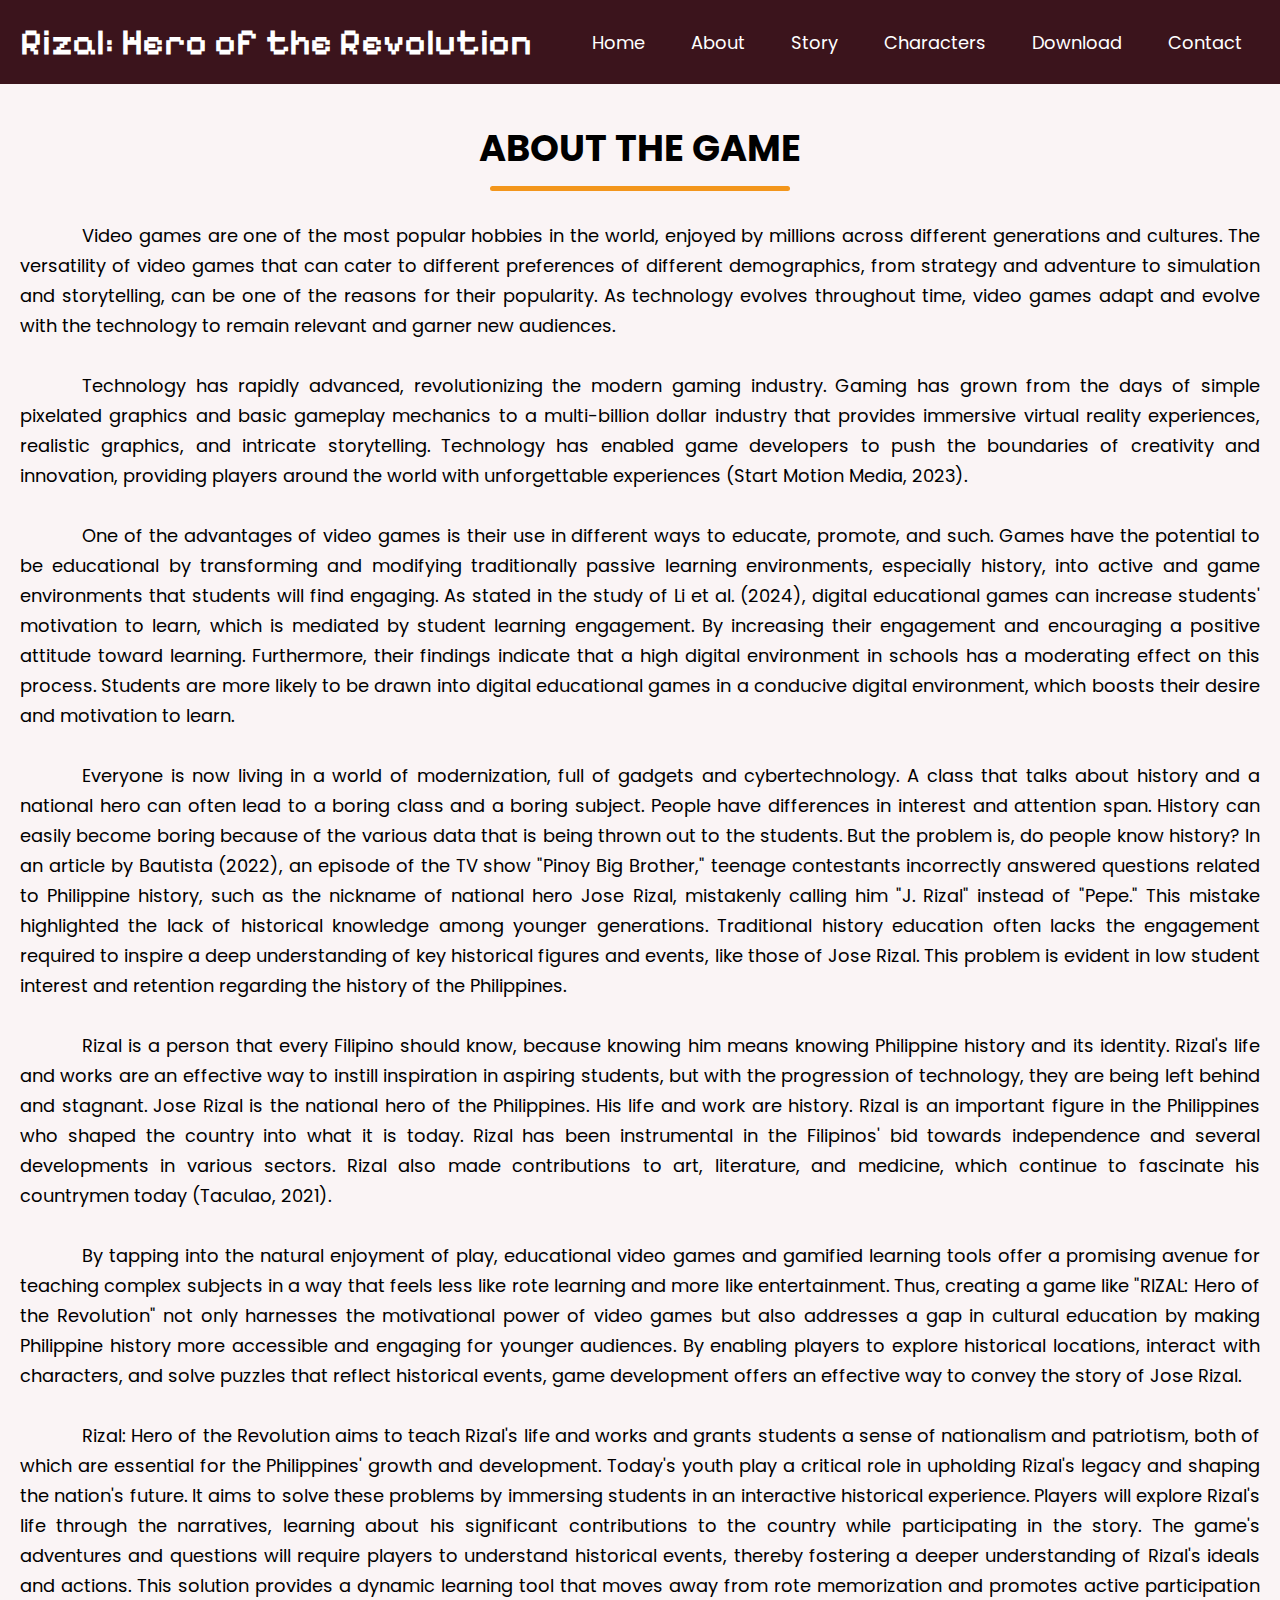
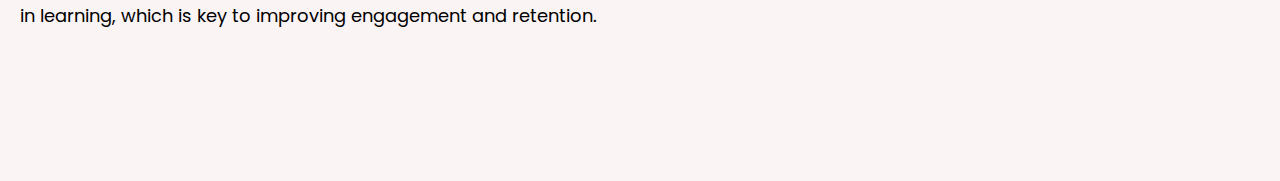
==== about.html @ 0fcb0ff8 "Add files via upload" ====
<html lang="en">
<head>
    <meta charset="UTF-8">
    <meta name="viewport" content="width=device-width, initial-scale=1.0">
    <title>Rizal: Hero of the Revolution</title>
    <link rel="stylesheet" href="https://cdnjs.cloudflare.com/ajax/libs/font-awesome/6.6.0/css/all.min.css">
    <link rel="stylesheet" href="style.css">
</head>
<body>
    <!--Header / Nav Bar-->
    <header>
        <nav class="nav-bar section-content">
            <a href="index.html" class="nav-logo">
                <h2 class="logo-text">Rizal: Hero of the Revolution</h2>
            </a>
            <ul class="nav-menu">
                <button id="menu-close-button" class="fas fa-times"></button>
                
                <li class="nav-item">
                    <a href="index.html" class="nav-link">Home</a>
                </li>
                <li class="nav-item">
                    <a href="about.html" class="nav-link">About</a>
                </li>
                <li class="nav-item">
                    <a href="story.html" class="nav-link">Story</a>
                </li>
                <li class="nav-item">
                    <a href="characters.html" class="nav-link">Characters</a>
                </li>

                <li class="nav-item">
                    <a href="download.html" class="nav-link">Download</a>
                </li>
                <li class="nav-item">
                    <a href="contact.html" class="nav-link">Contact</a>
                </li>
            </ul>

            <button id="menu-open-button" class="fas fa-bars"></button>
        </nav>
    </header>

    <!--About-->
    <section class="about-section">
        <div class="section-content">
            <div class="about-details">
                <h2 class="section-title">About the Game</h2>
                <p class="text">Video games are one of the most popular hobbies in the world, enjoyed by millions across different generations and cultures. 
                    The versatility of video games that can cater to different preferences of different demographics, from strategy and adventure to simulation and storytelling, 
                    can be one of the reasons for their popularity. As technology evolves throughout time, video games adapt and evolve with the technology to remain relevant and garner new audiences.</p>
                <p class="text">Technology has rapidly advanced, revolutionizing the modern gaming industry. Gaming has grown from the days of simple pixelated graphics and basic gameplay mechanics to a 
                    multi-billion dollar industry that provides immersive virtual reality experiences, realistic graphics, and intricate storytelling. Technology has enabled game developers to push the 
                    boundaries of creativity and innovation, providing players around the world with unforgettable experiences (Start Motion Media, 2023).</p>
                <p class="text">One of the advantages of video games is their use in different ways to educate, promote, and such. Games have the potential to be educational 
                    by transforming and modifying traditionally passive learning environments, especially history, into active and game environments that students will find engaging. 
                    As stated in the study of Li et al. (2024), digital educational games can increase students' motivation to learn, which is mediated by student learning engagement. 
                    By increasing their engagement and encouraging a positive attitude toward learning. Furthermore, their findings indicate that a high digital environment in schools 
                    has a moderating effect on this process. Students are more likely to be drawn into digital educational games in a conducive digital environment, which boosts their desire and motivation to learn.</p>
                <p class="text">Everyone is now living in a world of modernization, full of gadgets and cybertechnology. A class that talks about history and a national hero can often lead to a boring class and a boring subject. 
                    People have differences in interest and attention span. History can easily become boring because of the various data that is being thrown out to the students. But the problem is, do people know history? 
                    In an article by Bautista (2022), an episode of the TV show "Pinoy Big Brother," teenage contestants incorrectly answered questions related to Philippine history, such as the nickname of national hero Jose Rizal, 
                    mistakenly calling him "J. Rizal" instead of "Pepe." This mistake highlighted the lack of historical knowledge among younger generations. Traditional history education often lacks the engagement required to inspire a 
                    deep understanding of key historical figures and events, like those of Jose Rizal. This problem is evident in low student interest and retention regarding the history of the Philippines.</p>
                <p class="text">Rizal is a person that every Filipino should know, because knowing him means knowing Philippine history and its identity. Rizal's life and works are an effective way to instill inspiration in aspiring students, 
                    but with the progression of technology, they are being left behind and stagnant. Jose Rizal is the national hero of the Philippines. His life and work are history. 
                    Rizal is an important figure in the Philippines who shaped the country into what it is today. Rizal has been instrumental in the Filipinos' bid towards independence and several developments in various sectors. 
                    Rizal also made contributions to art, literature, and medicine, which continue to fascinate his countrymen today (Taculao, 2021).</p>
                <p class="text">By tapping into the natural enjoyment of play, educational video games and gamified learning tools offer a promising avenue for teaching complex 
                    subjects in a way that feels less like rote learning and more like entertainment. Thus, creating a game like "RIZAL: Hero of the Revolution" not only harnesses the 
                    motivational power of video games but also addresses a gap in cultural education by making Philippine history more accessible and engaging for younger audiences. 
                    By enabling players to explore historical locations, interact with characters, and solve puzzles that reflect historical events, game development offers an effective way to convey the story of Jose Rizal.</p>
                <p class="text">Rizal: Hero of the Revolution aims to teach Rizal's life and works and grants students a sense of nationalism and patriotism, both of which are essential for the Philippines' 
                    growth and development. Today's youth play a critical role in upholding Rizal's legacy and shaping the nation's future. It aims to solve these problems by immersing students in an interactive 
                    historical experience. Players will explore Rizal's life through the narratives, learning about his significant contributions to the country while participating in the story. 
                    The game's adventures and questions will require players to understand historical events, thereby fostering a deeper understanding of Rizal's ideals and actions. This solution 
                    provides a dynamic learning tool that moves away from rote memorization and promotes active participation in learning, which is key to improving engagement and retention.</p>
            </div>
        </div>
    </section>

    <script src="script.js"></script>
</body>
</html>
---- style.css ----
/*Import Google Font*/
@import url('https://fonts.googleapis.com/css2?family=Pixelify+Sans:wght@400..700&family=Poppins:ital,wght@0,400;0,500;0,600;0,700;1,400&display=swap');

* {
    margin: 0;
    padding: 0;
    box-sizing: border-box;
    font-family: "Poppins", sans-serif;
}

:root {
    /* Colors */
    --white-color: #fff;
    --dark-color: #252525;
    --primary-color: #3b141c;
    --secondary-color: #f3961c;
    --light-pink-color: #faf4f5;
    --medium-gray-color: #ccc;
  
    /* Font size */
    --font-size-s: 0.9rem;
    --font-size-n: 1rem;
    --font-size-m: 1.12rem;
    --font-size-l: 1.5rem;
    --font-size-xl: 2rem;
    --font-size-xxl: 2.3rem;
  
    /* Font weight */
    --font-weight-normal: 400;
    --font-weight-medium: 500;
    --font-weight-semibold: 600;
    --font-weight-bold: 700;
  
    /* Border radius */
    --border-radius-s: 8px;
    --border-radius-m: 30px;
    --border-radius-circle: 50%;
  
    /* Site max width */
    --site-max-width: 1300px;
  }


/*Styling for the whole site*/

ul {
    list-style: none;
}

a {
    text-decoration: none;
}

button {
    cursor: pointer;
    border: none;
    background: none;
}

img {
    width: 100%;
}

.section-content {
    margin: 0 auto;
    padding: 0 20px;
    max-width: var(--site-max-width);
}

.section-title {
    text-align: center;
    padding: 60px 0 100px;
    text-transform: uppercase;
    font-size: var(--font-size-xxl);
}

.section-title::after {
    content: "";
    width: 300px;
    height: 5px;
    display: block;
    margin: 10px auto 0;
    border-radius: var(--border-radius-s);
    background: var(--secondary-color);
}

.chapter-image {
    border-radius: var(--border-radius-m);
    margin: 50px 0 50px
}

/*Navbar styling*/

header {
    position: fixed;
    width: 100%;
    z-index: 5;
    background: var(--primary-color);
}

header .nav-bar {
    display: flex;
    padding: 20px;
    align-items: center;
    justify-content: space-between;
    max-width: 100%;
}

.nav-bar .nav-logo .logo-text {
    color: var(--white-color);
    font-size: var(--font-size-xxl);
    font-family: "Pixelify Sans", sans-serif;
    font-weight: var(--font-weight-semibold);
}

.nav-bar .nav-menu {
    display: flex;
    gap: 10px;
}

.nav-bar .nav-menu .nav-link {
    padding: 12px 18px;
    color: var(--white-color);
    font-size: var(--font-size-m);
    border-radius: var(--border-radius-m);
    transition: 0.3s ease;
}

.nav-bar .nav-menu .nav-link:hover {
    color: var(--primary-color);
    background: var(--secondary-color);
}

.nav-bar :where(#menu-close-button, #menu-open-button) {
    display: none;
}

/*Welcome Section*/
.welcome-section {
    min-height: 100vh;
    background: var(--primary-color);
}

.welcome-section .section-content {
    display: flex;
    align-items: center;
    min-height: 100vh;
    color: var(--white-color);
    justify-content: space-between;
}

.welcome-section .welcome-details .title {
    font-size: var(--font-size-xxl);
    color: var(--secondary-color);
    font-family: "Pixelify Sans", sans-serif;
}

.welcome-section .welcome-details .subtitle {
    margin-top: 8px;
    max-width: 70%;
    font-size: var(--font-size-xl);
    font-weight: var(--font-weight-semibold);
    font-family: "Pixelify Sans", sans-serif;
}

.welcome-section .welcome-details .description {
    max-width: 70%;
    margin: 24px 0 40px;
    font-size: var(--font-size-m);
}

.welcome-section .welcome-details .buttons {
    display: flex;
    gap: 23px;
}

.welcome-section .welcome-details .button {
    padding: 10px 26px;
    border: 2px solid transparent;
    color: var(--primary-color);
    border-radius: var(--border-radius-m);
    background: var(--secondary-color);
    font-weight: var(--font-weight-medium);
    transition: 0.3s ease;
}

.welcome-section .welcome-details .button:hover,
.welcome-section .welcome-details .contact-us {
    color: var(--white-color);
    border-color: var(--white-color);
    background: transparent;
}

.welcome-section .welcome-details .contact-us:hover {
    color: var(--primary-color);
    border-color: var(--secondary-color);
    background: var(--secondary-color);
}


.welcome-section .rizal-image-wrapper {
    max-width: 500px;
    margin-right: 30px;
}

/*About Section*/
.about-section {
    padding: 120px 0;
    background: var(--light-pink-color);
}

.about-section .section-content {
    display: flex;
    gap: 50px;
    align-items: center;
    justify-content: space-between;
}

.about-section .about-details .section-title {
    padding: 0;
}

.about-section .about-details .text {
    line-height: 30px;
    margin: 30px 0 30px;
    text-align: justify;
    text-indent: 5%;
    font-size: var(--font-size-m);
}

/*Story Section*/
.story-section {
    padding: 120px 0;
    background: var(--white-color);
}

.story-section .section-content {
    display: flex;
    gap: 50px;
    align-items: center;
    justify-content: space-between;
}

.story-section .story-details .section-title {
    padding: 0;
}

.story-section .story-details .text {
    line-height: 30px;
    margin: 30px 0 30px;
    text-align: justify;
    text-indent: 5%;
    font-size: var(--font-size-m);
}

/*Character Section*/
.character-section {
    padding: 120px 0;
    background: var(--light-pink-color);
}

.character-content {
    width: 100%;
    display: flex;
    gap: 40px;
    flex-wrap: wrap;
    justify-content: center;
    align-items: center;
}
  
.character-card {
    background-color: transparent;
    width: 300px;
    height: 300px;
    perspective: 1000px;
}
  
.character-card-inner {
    position: relative;
    width: 100%;
    height: 100%;
    transition: transform 0.6s;
    transform-style: preserve-3d;
}
  
.character-card-front, .character-card-back {
    position: absolute;
    width: 100%;
    height: 100%;
    backface-visibility: hidden;
}
  
.character-card-front {
    background-color: #bbb;
    display: flex;
    justify-content: center;
    align-items: center;
}
  
.character-card-back {
    background-color: var(--primary-color);
    color: white;
    display: flex;
    flex-direction: column;
    justify-content: center;
    align-items: center;
    text-align: center;
    padding: 10px;
    transform: rotateY(180deg);
}
  
.character-card:hover .character-card-inner {
    transform: rotateY(180deg);
}
  
.character-card-image {
    width: 100%;
    height: 100%;
    object-fit: cover;
}

/*Download Section*/
.download-section {
    padding: 120px 0;
    background: var(--white-color);
    text-align: center;
    width: 100%;
}

.download-button {
    margin: 80px 0 80px;
    font-size: var(--font-size-xxl);
    padding: 40px 80px;
    background-color: var(--primary-color);
    color: var(--white-color);
    border-radius: 30px;
    cursor: pointer;
    transition: background-color 0.3s ease, transform 0.2s ease;
}

.download-button:hover {
    color: var(--white-color);
    background-color: var(--secondary-color) ;
    transform: scale(1.05);
}

/*Contact Section*/
.contact-section {
    padding: 50px 0 100px;
    background: light var(--light-pink-color);
}

.contact-section .section-content {
    display: flex;
    gap: 48px;
    align-items: center;
    justify-content: center;
    flex-direction: column; /* Stack the form vertically */
    width: 100%;
    max-width: 1000px; /* Limit the width */
}

.contact-section .contact-form .form-input {
    width: 100%;
    height: 50px;
    padding: 0 12px;
    outline: none;
    margin-bottom: 16px;
    background: var(--white-color);
    border-radius: var(--border-radius-s);
    border: 1px solid var(--medium-gray-color);
}

.contact-section .contact-form {
    max-width: 100%;
}

.contact-section .contact-form .form-input:focus {
    border-color: var(--secondary-color);
}


.contact-section .contact-form textarea.form-input {
    height: 100px;
    padding: 12px;
    resize: vertical;
}

.contact-section .contact-form .submit-button {
    padding: 10px 26px;
    margin-top: 10px;
    color: var(--white-color);
    font-size: var(--font-size-m);
    font-weight: var(--font-weight-medium);
    background: var(--primary-color);
    border-radius: var(--border-radius-m);
    border: 1px solid var(--primary-color);
    transition: 0.3s ease;
}

.contact-section .contact-form .submit-button:hover {
    color: var(--primary-color);
    background: transparent;
}

/*Footer Section*/
.footer-section {
    padding: 20px 0;
    color: var(--white-color);
    background: var(--dark-color);
    display: flex;
    align-items: center;
}

/* Responsive media query code for max width 1000px */
@media screen and (max-width: 1000px) {
    :root {
        --font-size-m: 1rem;
        --font-size-l: 1.2rem;
        --font-size-xl: 1.4rem;
        --font-size-xxl: 1.6rem;
    }

    body.show-mobile-menu header::before{
        content: "";
        position: fixed;
        left: 0;
        top: 0;
        height: 100%;
        width: 100%;
        backdrop-filter: blur(5px);
        background: rgba(0,0,0,0.2);
    }

    .nav-bar :where(#menu-close-button, #menu-open-button) {
        display: block;
        font-size: var(--font-size-l);
    }

    .nav-bar #menu-close-button {
        position: absolute;
        right: 30px;
        top: 30px;
    }

    .nav-bar #menu-open-button {
        color: var(--white-color);
    }

    .nav-bar .nav-menu {
        display: block;
        position: fixed;
        left: -300px;
        top: 0;
        width: 300px;
        height: 100%;
        display: flex;
        flex-direction: column;
        align-items: center;
        padding-top: 100px;
        background: var(--white-color);
        transition: left 0.2s ease;
    }

    body.show-mobile-menu .nav-bar .nav-menu {
        left: 0;
    }

    .nav-bar .nav-menu .nav-link {
        color: var(--dark-color);
        display: block;
        margin-top: 17px;
        font-size: var(--font-size-l);
    }

    .welcome-section .section-content {
        gap: 50px;
        text-align: center;
        padding: 30px 20px 20px;
        flex-direction: column-reverse;
        justify-content: center;
    }

    .welcome-section .welcome-details :is(.subtitle, .description) {
        max-width: 100%;
    }

    .welcome-section .welcome-details .buttons {
        justify-content: center;
    }

    .welcome-section .rizal-image-wrapper {
        max-width: 270px;
        margin-right: 0;
    }

}
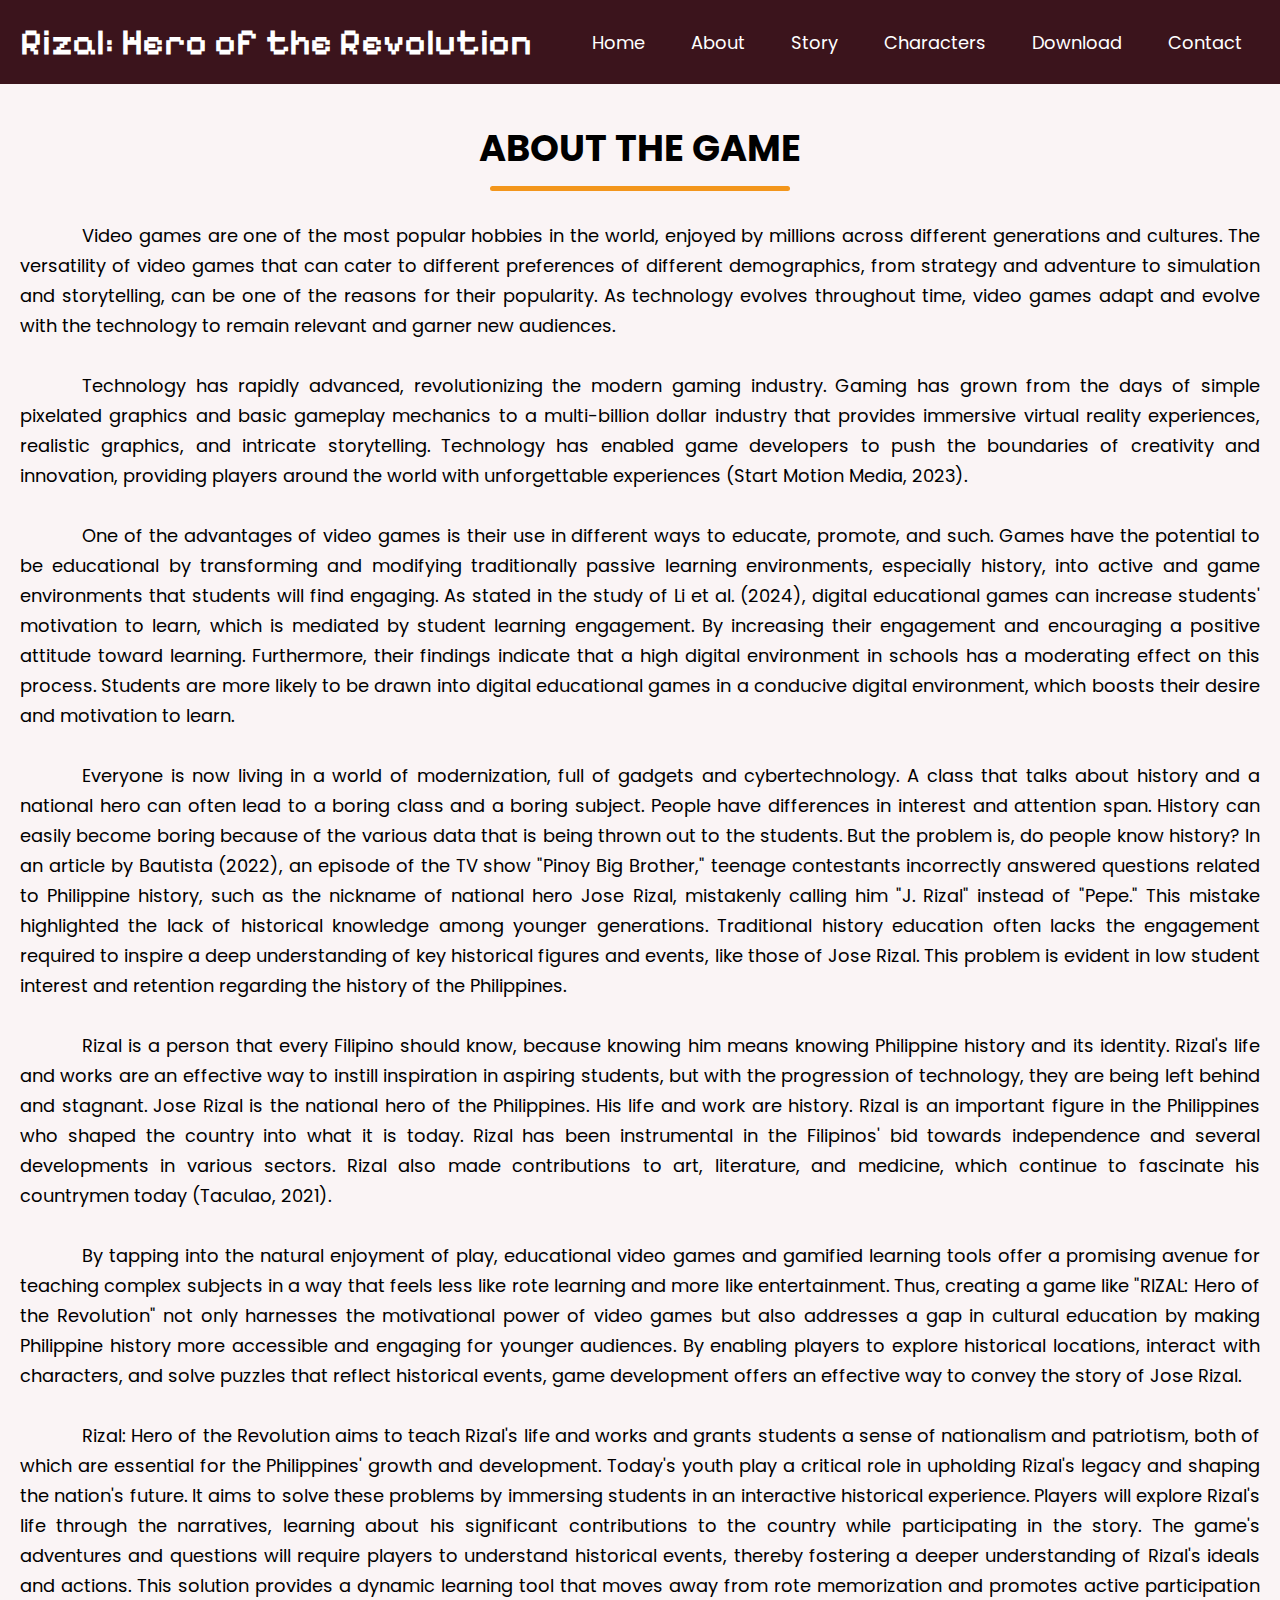
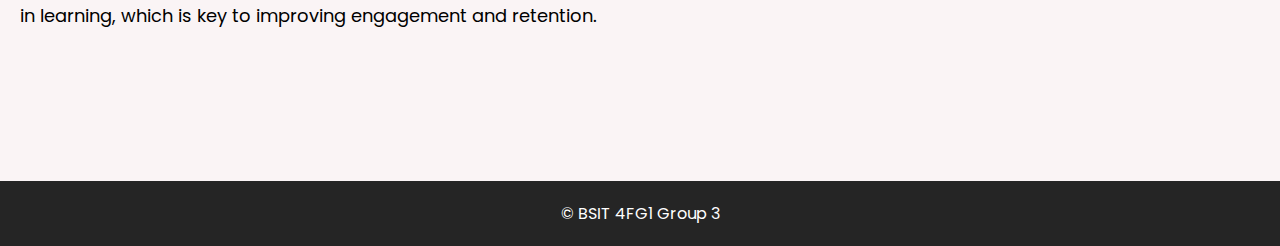
==== commit 702339b8: "Update about.html" ====
--- a/about.html
+++ b/about.html
@@ -4,6 +4,7 @@
     <meta name="viewport" content="width=device-width, initial-scale=1.0">
     <title>Rizal: Hero of the Revolution</title>
     <link rel="stylesheet" href="https://cdnjs.cloudflare.com/ajax/libs/font-awesome/6.6.0/css/all.min.css">
+    <link rel="icon" href="/images/RHOTR.png" type="image/x-icon">
     <link rel="stylesheet" href="style.css">
 </head>
 <body>
@@ -79,6 +80,13 @@
         </div>
     </section>
 
+    <!--Footer-->
+        <footer class="footer-section">
+            <div class="section-content">
+                <p class="footer-text">© BSIT 4FG1 Group 3</p>
+            </div>
+        </footer>
+
     <script src="script.js"></script>
 </body>
-</html>+</html>
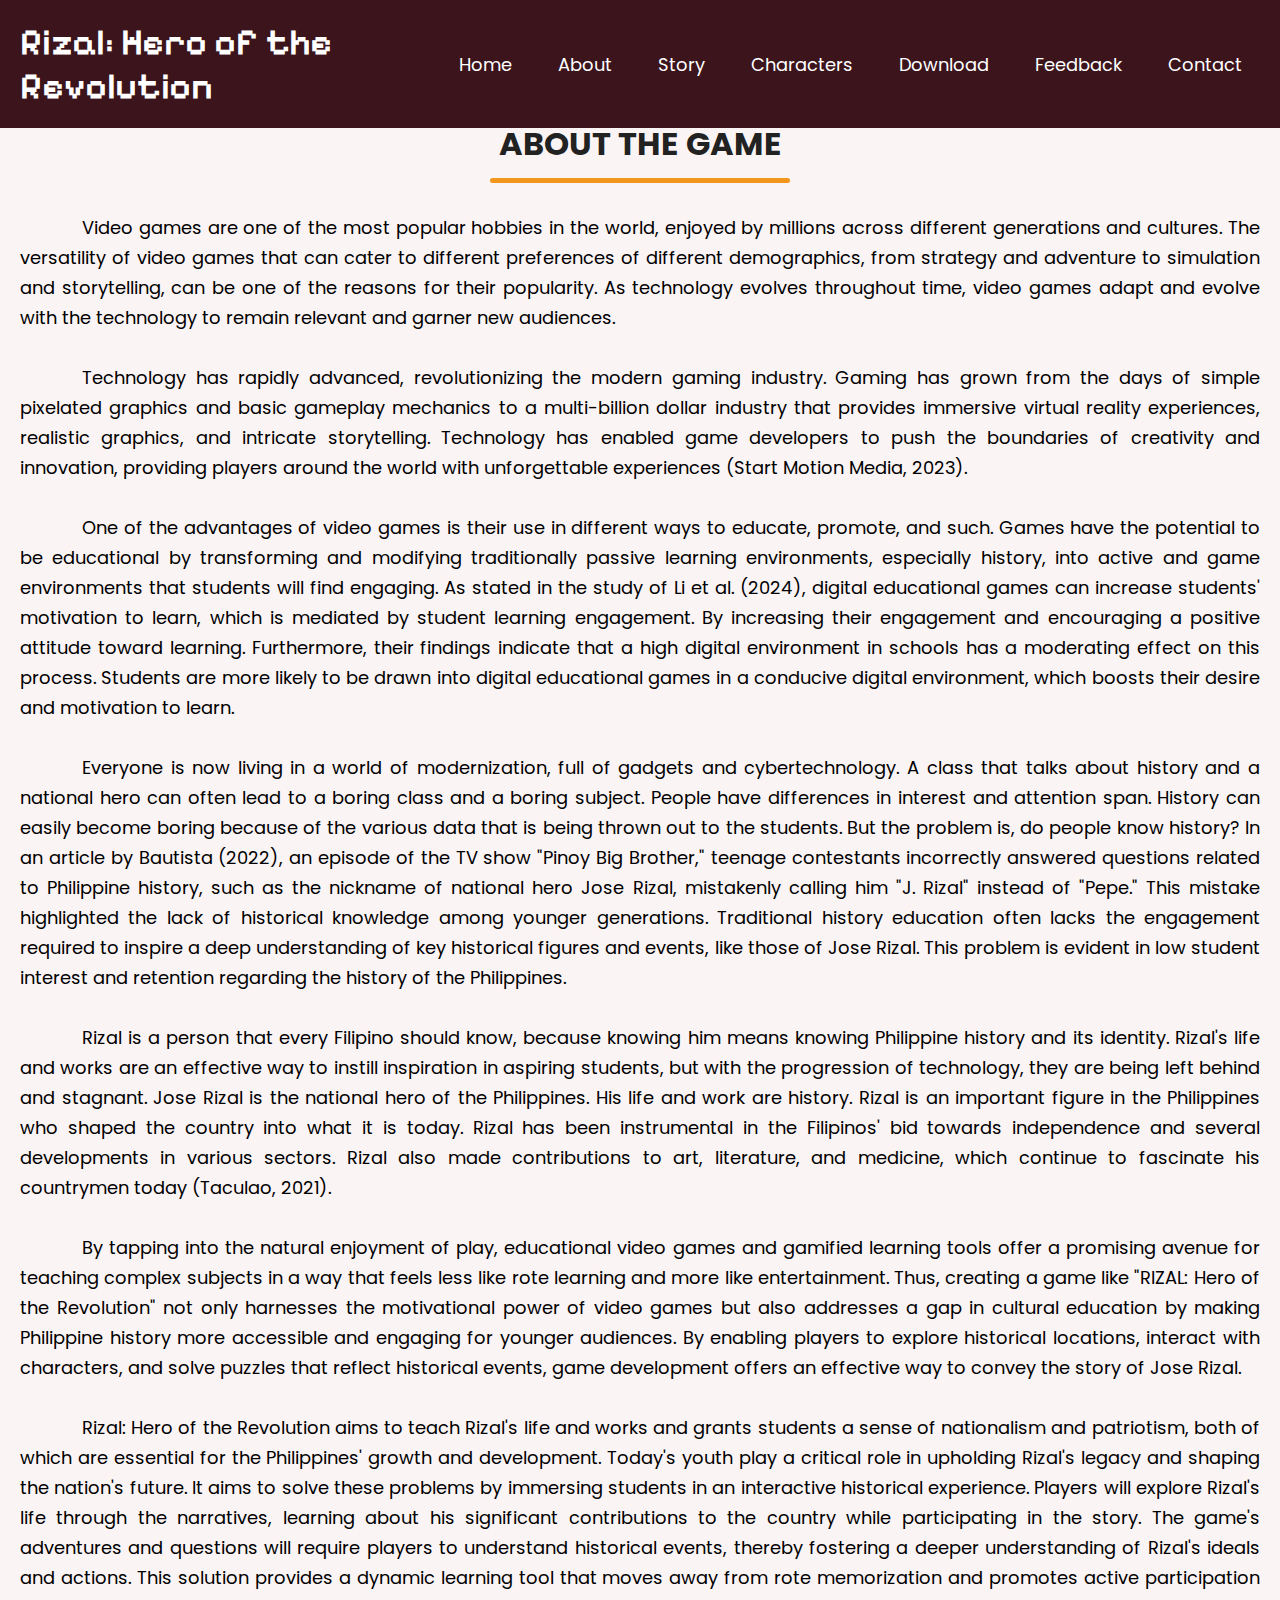
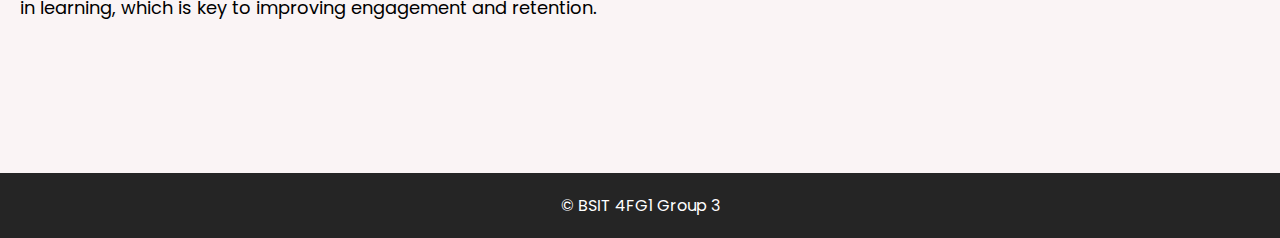
==== commit 56b74920: "Update about.html" ====
--- a/about.html
+++ b/about.html
@@ -32,6 +32,9 @@
 
                 <li class="nav-item">
                     <a href="download.html" class="nav-link">Download</a>
+                </li>
+                <li class="nav-item">
+                    <a href="feedback.html" class="nav-link">Feedback</a>
                 </li>
                 <li class="nav-item">
                     <a href="contact.html" class="nav-link">Contact</a>
--- a/style.css
+++ b/style.css
@@ -319,7 +319,7 @@
     object-fit: cover;
 }
 
-/*Download Section*/
+/*Download Section
 .download-section {
     padding: 120px 0;
     background: var(--white-color);
@@ -342,6 +342,57 @@
     color: var(--white-color);
     background-color: var(--secondary-color) ;
     transform: scale(1.05);
+}*/
+.download-section {
+    text-align: center;
+    padding: 50px 20px;
+    background-color: #fff;
+}
+
+.section-title {
+    font-size: 2rem;
+    margin-bottom: 20px;
+    color: #222;
+}
+
+.download-details h4 {
+    font-size: 1.2rem;
+    margin: 20px 0 40px;
+    color: #555;
+}
+
+.download-button {
+    display: inline-block;
+    background-color: #007bff;
+    color: white;
+    border: none;
+    padding: 15px 30px;
+    font-size: 1.2rem;
+    border-radius: 5px;
+    cursor: pointer;
+    margin-bottom: 20px;
+    transition: background-color 0.3s ease;
+}
+
+.download-button:hover {
+    background-color: #0056b3;
+}
+
+/* Old Versions */
+.download-details button {
+    background-color: black;
+    color: white;
+    border: none;
+    padding: 10px 20px;
+    font-size: 1rem;
+    margin: 10px;
+    border-radius: 5px;
+    cursor: pointer;
+    transition: background-color 0.3s ease;
+}
+
+.download-details button:hover {
+    background-color: #444;
 }
 
 /*Contact Section*/
@@ -410,6 +461,18 @@
     background: var(--dark-color);
     display: flex;
     align-items: center;
+}
+
+/*video*/
+.chapter-video {
+    width: 100%;
+    max-width: 800px;
+    height: 450px;
+    margin: 20px auto;
+    display: block;
+    border: none;
+    box-shadow: 0 4px 8px rgba(0, 0, 0, 0.2);
+    border-radius: 20px;
 }
 
 /* Responsive media query code for max width 1000px */
@@ -493,5 +556,24 @@
         max-width: 270px;
         margin-right: 0;
     }
-
-}+    .download-section {
+        padding: 30px 10px;
+    }
+
+    .download-button,
+    .download-details button {
+        width: 50%;
+        margin: 10px auto;
+    }
+
+    /*video*/
+    .chapter-video {
+        width: 100%;
+        height: 100%;
+        margin: 20px auto;
+        display: block;
+        border: none;
+        box-shadow: 0 4px 8px rgba(0, 0, 0, 0.2);
+        border-radius: 20px;
+    }
+}
